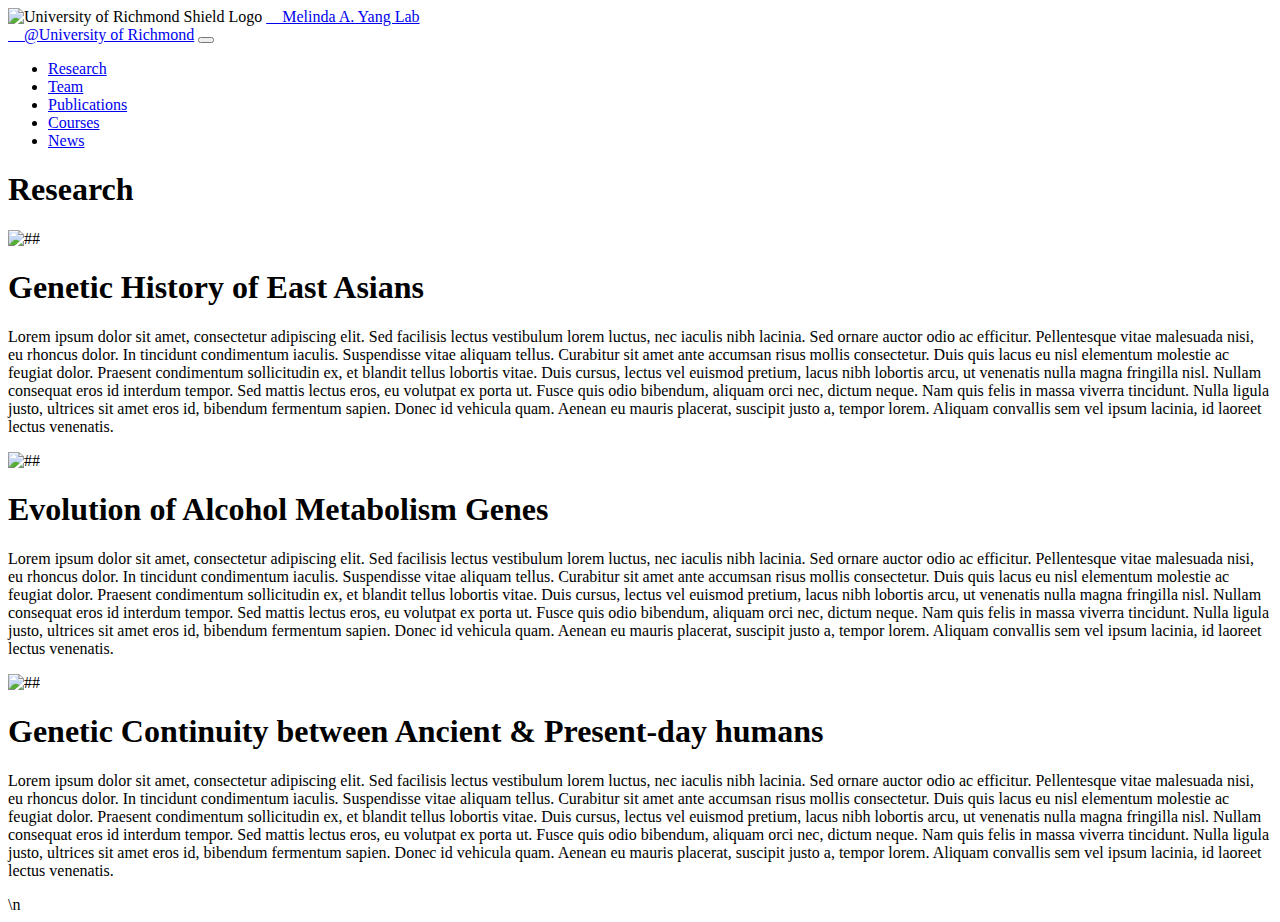
==== index.html @ 350a3ba8 "Update index.html" ====
<!doctype html><html lang="en"><head><meta charset="utf-8"><meta name="viewport" content="width=device-width, initial-scale=1"><link rel="stylesheet" href="custom.a1bb2c8f.css"><link rel="preconnect" href="https://fonts.googleapis.com"><link rel="preconnect" href="https://fonts.gstatic.com" crossorigin><link href="https://fonts.googleapis.com/css2?family=Rokkitt:wght@400;700&display=swap" rel="stylesheet"></head><body> <div> <nav class="border-bottom navbar navbar-dark navbar-expand-xl px-2 py-4"> <div class="container-fluid"> <img src="shield_richmond.0bb949ae.svg" alt="University of Richmond Shield Logo" width="75" height="89" viewBox="0 0 75 89" fill="none"> <a class="fs-3 navbar-brand" href="index.html">&nbsp &nbsp Melinda A. Yang Lab<br>&nbsp &nbsp @University of Richmond</a> <button class="navbar-toggler" type="button" data-bs-toggle="collapse" data-bs-target="#navbarNav" aria-controls="navbarNav" aria-expanded="false" aria-label="Toggle navigation"> <span class="navbar-toggler-icon"></span> </button> <div class="collapse justify-content-end navbar-collapse" id="navbarNav"> <ul class="fs-3 navbar-nav"> <li class="nav-item"> <a class="active nav-link" aria-current="page" href="Index.html">Research</a> </li> <li class="nav-item"> <a class="nav-link" href="2Team.html">Team</a> </li> <li class="nav-item"> <a class="nav-link" href="3Publications.html">Publications</a> </li> <li class="nav-item"> <a class="nav-link" href="4Courses.html">Courses</a> </li> <li class="nav-item"> <a class="nav-link" href="5News.html">News</a> </li> </ul> </div> </div> </nav> </div> <div class="container pagecontent"> <div class="container-fluid header"> <h1 class="fs-1 fw-bold my-5 text-center text-light"> Research </h1> </div> <div class="container-responsive"> <div class="row"> <div class="col m-3 mb-4 text-center"> <img src="sciencepaper.7ed7d123.jpeg" class="border border-2 border-light img-fluid mb-2 ResImg" alt="##"> </div> <div class="col-lg"> <h1 class="fs-3 mb-4 text-center text-light"> Genetic History of East Asians </h1> <p class="text-light"> Lorem ipsum dolor sit amet, consectetur adipiscing elit. Sed facilisis lectus vestibulum lorem luctus, nec iaculis nibh lacinia. Sed ornare auctor odio ac efficitur. Pellentesque vitae malesuada nisi, eu rhoncus dolor. In tincidunt condimentum iaculis. Suspendisse vitae aliquam tellus. Curabitur sit amet ante accumsan risus mollis consectetur. Duis quis lacus eu nisl elementum molestie ac feugiat dolor. Praesent condimentum sollicitudin ex, et blandit tellus lobortis vitae. Duis cursus, lectus vel euismod pretium, lacus nibh lobortis arcu, ut venenatis nulla magna fringilla nisl. Nullam consequat eros id interdum tempor. Sed mattis lectus eros, eu volutpat ex porta ut. Fusce quis odio bibendum, aliquam orci nec, dictum neque. Nam quis felis in massa viverra tincidunt. Nulla ligula justo, ultrices sit amet eros id, bibendum fermentum sapien. Donec id vehicula quam. Aenean eu mauris placerat, suscipit justo a, tempor lorem. Aliquam convallis sem vel ipsum lacinia, id laoreet lectus venenatis. </p> </div> </div> </div> <div class="container-responsive mb-4 text-center"> <div class="row"> <div class="col m-3"> <img src="studentposter.7633c0f5.jpg" class="border border-2 border-light img-fluid mb-2 ResImg text-start" alt="##"> </div> <div class="col-lg order-lg-first"> <h1 class="fs-3 mb-4 text-center text-light"> Evolution of Alcohol Metabolism Genes </h1> <p class="text-light"> Lorem ipsum dolor sit amet, consectetur adipiscing elit. Sed facilisis lectus vestibulum lorem luctus, nec iaculis nibh lacinia. Sed ornare auctor odio ac efficitur. Pellentesque vitae malesuada nisi, eu rhoncus dolor. In tincidunt condimentum iaculis. Suspendisse vitae aliquam tellus. Curabitur sit amet ante accumsan risus mollis consectetur. Duis quis lacus eu nisl elementum molestie ac feugiat dolor. Praesent condimentum sollicitudin ex, et blandit tellus lobortis vitae. Duis cursus, lectus vel euismod pretium, lacus nibh lobortis arcu, ut venenatis nulla magna fringilla nisl. Nullam consequat eros id interdum tempor. Sed mattis lectus eros, eu volutpat ex porta ut. Fusce quis odio bibendum, aliquam orci nec, dictum neque. Nam quis felis in massa viverra tincidunt. Nulla ligula justo, ultrices sit amet eros id, bibendum fermentum sapien. Donec id vehicula quam. Aenean eu mauris placerat, suscipit justo a, tempor lorem. Aliquam convallis sem vel ipsum lacinia, id laoreet lectus venenatis. </p> </div> </div> </div> <div class="contcontainer-responsive"> <div class="row"> <div class="col m-3 text-center"> <img src="LectureFlyer.abf2ff5b.jpg" class="border border-2 border-light img-fluid mb-2 ResImg" alt="##"> </div> <div class="col-lg"> <h1 class="fs-3 mb-3 text-center text-light"> Genetic Continuity between Ancient & Present-day humans </h1> <p class="text-light"> Lorem ipsum dolor sit amet, consectetur adipiscing elit. Sed facilisis lectus vestibulum lorem luctus, nec iaculis nibh lacinia. Sed ornare auctor odio ac efficitur. Pellentesque vitae malesuada nisi, eu rhoncus dolor. In tincidunt condimentum iaculis. Suspendisse vitae aliquam tellus. Curabitur sit amet ante accumsan risus mollis consectetur. Duis quis lacus eu nisl elementum molestie ac feugiat dolor. Praesent condimentum sollicitudin ex, et blandit tellus lobortis vitae. Duis cursus, lectus vel euismod pretium, lacus nibh lobortis arcu, ut venenatis nulla magna fringilla nisl. Nullam consequat eros id interdum tempor. Sed mattis lectus eros, eu volutpat ex porta ut. Fusce quis odio bibendum, aliquam orci nec, dictum neque. Nam quis felis in massa viverra tincidunt. Nulla ligula justo, ultrices sit amet eros id, bibendum fermentum sapien. Donec id vehicula quam. Aenean eu mauris placerat, suscipit justo a, tempor lorem. Aliquam convallis sem vel ipsum lacinia, id laoreet lectus venenatis. </p> </div> </div> </div> </div> <script src="src.332b808c.js"></script> </body></html>
\n
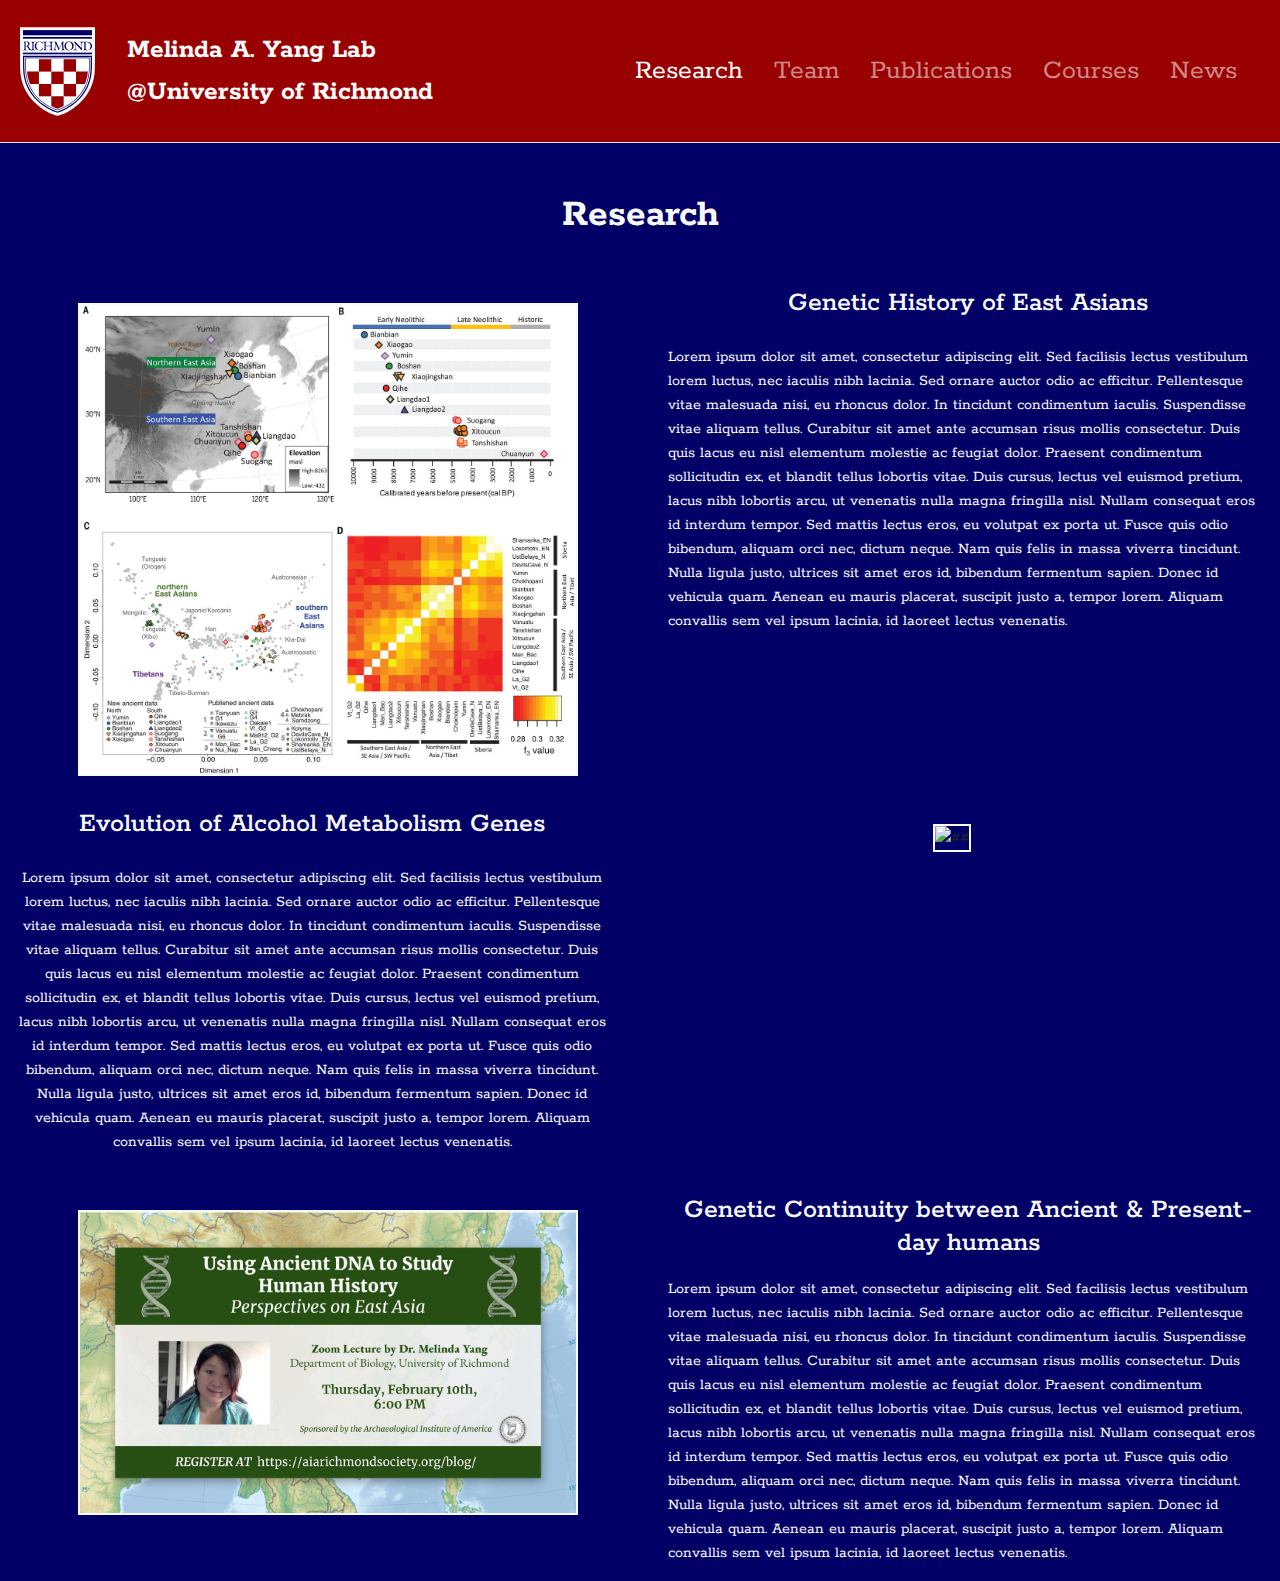
==== commit 4c435a99: "Add files via upload" ====
--- a/index.html
+++ b/index.html
@@ -1,2 +1 @@
-<!doctype html><html lang="en"><head><meta charset="utf-8"><meta name="viewport" content="width=device-width, initial-scale=1"><link rel="stylesheet" href="custom.a1bb2c8f.css"><link rel="preconnect" href="https://fonts.googleapis.com"><link rel="preconnect" href="https://fonts.gstatic.com" crossorigin><link href="https://fonts.googleapis.com/css2?family=Rokkitt:wght@400;700&display=swap" rel="stylesheet"></head><body> <div> <nav class="border-bottom navbar navbar-dark navbar-expand-xl px-2 py-4"> <div class="container-fluid"> <img src="shield_richmond.0bb949ae.svg" alt="University of Richmond Shield Logo" width="75" height="89" viewBox="0 0 75 89" fill="none"> <a class="fs-3 navbar-brand" href="index.html">&nbsp &nbsp Melinda A. Yang Lab<br>&nbsp &nbsp @University of Richmond</a> <button class="navbar-toggler" type="button" data-bs-toggle="collapse" data-bs-target="#navbarNav" aria-controls="navbarNav" aria-expanded="false" aria-label="Toggle navigation"> <span class="navbar-toggler-icon"></span> </button> <div class="collapse justify-content-end navbar-collapse" id="navbarNav"> <ul class="fs-3 navbar-nav"> <li class="nav-item"> <a class="active nav-link" aria-current="page" href="Index.html">Research</a> </li> <li class="nav-item"> <a class="nav-link" href="2Team.html">Team</a> </li> <li class="nav-item"> <a class="nav-link" href="3Publications.html">Publications</a> </li> <li class="nav-item"> <a class="nav-link" href="4Courses.html">Courses</a> </li> <li class="nav-item"> <a class="nav-link" href="5News.html">News</a> </li> </ul> </div> </div> </nav> </div> <div class="container pagecontent"> <div class="container-fluid header"> <h1 class="fs-1 fw-bold my-5 text-center text-light"> Research </h1> </div> <div class="container-responsive"> <div class="row"> <div class="col m-3 mb-4 text-center"> <img src="sciencepaper.7ed7d123.jpeg" class="border border-2 border-light img-fluid mb-2 ResImg" alt="##"> </div> <div class="col-lg"> <h1 class="fs-3 mb-4 text-center text-light"> Genetic History of East Asians </h1> <p class="text-light"> Lorem ipsum dolor sit amet, consectetur adipiscing elit. Sed facilisis lectus vestibulum lorem luctus, nec iaculis nibh lacinia. Sed ornare auctor odio ac efficitur. Pellentesque vitae malesuada nisi, eu rhoncus dolor. In tincidunt condimentum iaculis. Suspendisse vitae aliquam tellus. Curabitur sit amet ante accumsan risus mollis consectetur. Duis quis lacus eu nisl elementum molestie ac feugiat dolor. Praesent condimentum sollicitudin ex, et blandit tellus lobortis vitae. Duis cursus, lectus vel euismod pretium, lacus nibh lobortis arcu, ut venenatis nulla magna fringilla nisl. Nullam consequat eros id interdum tempor. Sed mattis lectus eros, eu volutpat ex porta ut. Fusce quis odio bibendum, aliquam orci nec, dictum neque. Nam quis felis in massa viverra tincidunt. Nulla ligula justo, ultrices sit amet eros id, bibendum fermentum sapien. Donec id vehicula quam. Aenean eu mauris placerat, suscipit justo a, tempor lorem. Aliquam convallis sem vel ipsum lacinia, id laoreet lectus venenatis. </p> </div> </div> </div> <div class="container-responsive mb-4 text-center"> <div class="row"> <div class="col m-3"> <img src="studentposter.7633c0f5.jpg" class="border border-2 border-light img-fluid mb-2 ResImg text-start" alt="##"> </div> <div class="col-lg order-lg-first"> <h1 class="fs-3 mb-4 text-center text-light"> Evolution of Alcohol Metabolism Genes </h1> <p class="text-light"> Lorem ipsum dolor sit amet, consectetur adipiscing elit. Sed facilisis lectus vestibulum lorem luctus, nec iaculis nibh lacinia. Sed ornare auctor odio ac efficitur. Pellentesque vitae malesuada nisi, eu rhoncus dolor. In tincidunt condimentum iaculis. Suspendisse vitae aliquam tellus. Curabitur sit amet ante accumsan risus mollis consectetur. Duis quis lacus eu nisl elementum molestie ac feugiat dolor. Praesent condimentum sollicitudin ex, et blandit tellus lobortis vitae. Duis cursus, lectus vel euismod pretium, lacus nibh lobortis arcu, ut venenatis nulla magna fringilla nisl. Nullam consequat eros id interdum tempor. Sed mattis lectus eros, eu volutpat ex porta ut. Fusce quis odio bibendum, aliquam orci nec, dictum neque. Nam quis felis in massa viverra tincidunt. Nulla ligula justo, ultrices sit amet eros id, bibendum fermentum sapien. Donec id vehicula quam. Aenean eu mauris placerat, suscipit justo a, tempor lorem. Aliquam convallis sem vel ipsum lacinia, id laoreet lectus venenatis. </p> </div> </div> </div> <div class="contcontainer-responsive"> <div class="row"> <div class="col m-3 text-center"> <img src="LectureFlyer.abf2ff5b.jpg" class="border border-2 border-light img-fluid mb-2 ResImg" alt="##"> </div> <div class="col-lg"> <h1 class="fs-3 mb-3 text-center text-light"> Genetic Continuity between Ancient & Present-day humans </h1> <p class="text-light"> Lorem ipsum dolor sit amet, consectetur adipiscing elit. Sed facilisis lectus vestibulum lorem luctus, nec iaculis nibh lacinia. Sed ornare auctor odio ac efficitur. Pellentesque vitae malesuada nisi, eu rhoncus dolor. In tincidunt condimentum iaculis. Suspendisse vitae aliquam tellus. Curabitur sit amet ante accumsan risus mollis consectetur. Duis quis lacus eu nisl elementum molestie ac feugiat dolor. Praesent condimentum sollicitudin ex, et blandit tellus lobortis vitae. Duis cursus, lectus vel euismod pretium, lacus nibh lobortis arcu, ut venenatis nulla magna fringilla nisl. Nullam consequat eros id interdum tempor. Sed mattis lectus eros, eu volutpat ex porta ut. Fusce quis odio bibendum, aliquam orci nec, dictum neque. Nam quis felis in massa viverra tincidunt. Nulla ligula justo, ultrices sit amet eros id, bibendum fermentum sapien. Donec id vehicula quam. Aenean eu mauris placerat, suscipit justo a, tempor lorem. Aliquam convallis sem vel ipsum lacinia, id laoreet lectus venenatis. </p> </div> </div> </div> </div> <script src="src.332b808c.js"></script> </body></html>
-\n
+<!doctype html><html lang="en"><head><meta charset="utf-8"><meta name="viewport" content="width=device-width, initial-scale=1"><link rel="stylesheet" href="custom.a1bb2c8f.css"><link rel="preconnect" href="https://fonts.googleapis.com"><link rel="preconnect" href="https://fonts.gstatic.com" crossorigin><link href="https://fonts.googleapis.com/css2?family=Rokkitt:wght@400;700&display=swap" rel="stylesheet"></head><body> <div> <nav class="border-bottom navbar navbar-dark navbar-expand-xl px-2 py-4"> <div class="container-fluid"> <img class="d-md-block d-none" src="shield_richmond.0bb949ae.svg" alt="University of Richmond Shield Logo" width="75" height="89" viewBox="0 0 75 89" fill="none"> <a class="fs-3 navbar-brand" href="index.html">&nbsp &nbsp Melinda A. Yang Lab<br>&nbsp &nbsp @University of Richmond</a> <button class="navbar-toggler" type="button" data-bs-toggle="collapse" data-bs-target="#navbarNav" aria-controls="navbarNav" aria-expanded="false" aria-label="Toggle navigation"> <span class="navbar-toggler-icon"></span> </button> <div class="collapse justify-content-end navbar-collapse text-center" id="navbarNav"> <ul class="fs-3 navbar-nav"> <li class="nav-item"> <a class="active nav-link" aria-current="page" href="Index.html">Research</a> </li> <li class="nav-item"> <a class="nav-link" href="2Team.html">Team</a> </li> <li class="nav-item"> <a class="nav-link" href="3Publications.html">Publications</a> </li> <li class="nav-item"> <a class="nav-link" href="4Courses.html">Courses</a> </li> <li class="nav-item"> <a class="nav-link" href="5News.html">News</a> </li> </ul> </div> </div> </nav> </div> <div class="container pagecontent"> <div class="container-fluid header"> <h1 class="fs-1 fw-bold my-5 text-center text-light"> Research </h1> </div> <div class="container-responsive"> <div class="row"> <div class="col m-3 mb-4 text-center"> <img src="sciencepaper.7ed7d123.jpeg" class="border border-2 border-light img-fluid mb-2 ResImg" alt="##"> </div> <div class="col-lg"> <h1 class="fs-3 mb-4 text-center text-light"> Genetic History of East Asians </h1> <p class="text-light"> Lorem ipsum dolor sit amet, consectetur adipiscing elit. Sed facilisis lectus vestibulum lorem luctus, nec iaculis nibh lacinia. Sed ornare auctor odio ac efficitur. Pellentesque vitae malesuada nisi, eu rhoncus dolor. In tincidunt condimentum iaculis. Suspendisse vitae aliquam tellus. Curabitur sit amet ante accumsan risus mollis consectetur. Duis quis lacus eu nisl elementum molestie ac feugiat dolor. Praesent condimentum sollicitudin ex, et blandit tellus lobortis vitae. Duis cursus, lectus vel euismod pretium, lacus nibh lobortis arcu, ut venenatis nulla magna fringilla nisl. Nullam consequat eros id interdum tempor. Sed mattis lectus eros, eu volutpat ex porta ut. Fusce quis odio bibendum, aliquam orci nec, dictum neque. Nam quis felis in massa viverra tincidunt. Nulla ligula justo, ultrices sit amet eros id, bibendum fermentum sapien. Donec id vehicula quam. Aenean eu mauris placerat, suscipit justo a, tempor lorem. Aliquam convallis sem vel ipsum lacinia, id laoreet lectus venenatis. </p> </div> </div> </div> <div class="container-responsive mb-4 text-center"> <div class="row"> <div class="col m-3"> <img src="studentposter.7633c0f5.jpg" class="border border-2 border-light img-fluid mb-2 ResImg text-start" alt="##"> </div> <div class="col-lg order-lg-first"> <h1 class="fs-3 mb-4 text-center text-light"> Evolution of Alcohol Metabolism Genes </h1> <p class="text-light"> Lorem ipsum dolor sit amet, consectetur adipiscing elit. Sed facilisis lectus vestibulum lorem luctus, nec iaculis nibh lacinia. Sed ornare auctor odio ac efficitur. Pellentesque vitae malesuada nisi, eu rhoncus dolor. In tincidunt condimentum iaculis. Suspendisse vitae aliquam tellus. Curabitur sit amet ante accumsan risus mollis consectetur. Duis quis lacus eu nisl elementum molestie ac feugiat dolor. Praesent condimentum sollicitudin ex, et blandit tellus lobortis vitae. Duis cursus, lectus vel euismod pretium, lacus nibh lobortis arcu, ut venenatis nulla magna fringilla nisl. Nullam consequat eros id interdum tempor. Sed mattis lectus eros, eu volutpat ex porta ut. Fusce quis odio bibendum, aliquam orci nec, dictum neque. Nam quis felis in massa viverra tincidunt. Nulla ligula justo, ultrices sit amet eros id, bibendum fermentum sapien. Donec id vehicula quam. Aenean eu mauris placerat, suscipit justo a, tempor lorem. Aliquam convallis sem vel ipsum lacinia, id laoreet lectus venenatis. </p> </div> </div> </div> <div class="contcontainer-responsive"> <div class="row"> <div class="col m-3 text-center"> <img src="LectureFlyer.abf2ff5b.jpg" class="border border-2 border-light img-fluid mb-2 ResImg" alt="##"> </div> <div class="col-lg"> <h1 class="fs-3 mb-3 text-center text-light"> Genetic Continuity between Ancient & Present-day humans </h1> <p class="text-light"> Lorem ipsum dolor sit amet, consectetur adipiscing elit. Sed facilisis lectus vestibulum lorem luctus, nec iaculis nibh lacinia. Sed ornare auctor odio ac efficitur. Pellentesque vitae malesuada nisi, eu rhoncus dolor. In tincidunt condimentum iaculis. Suspendisse vitae aliquam tellus. Curabitur sit amet ante accumsan risus mollis consectetur. Duis quis lacus eu nisl elementum molestie ac feugiat dolor. Praesent condimentum sollicitudin ex, et blandit tellus lobortis vitae. Duis cursus, lectus vel euismod pretium, lacus nibh lobortis arcu, ut venenatis nulla magna fringilla nisl. Nullam consequat eros id interdum tempor. Sed mattis lectus eros, eu volutpat ex porta ut. Fusce quis odio bibendum, aliquam orci nec, dictum neque. Nam quis felis in massa viverra tincidunt. Nulla ligula justo, ultrices sit amet eros id, bibendum fermentum sapien. Donec id vehicula quam. Aenean eu mauris placerat, suscipit justo a, tempor lorem. Aliquam convallis sem vel ipsum lacinia, id laoreet lectus venenatis. </p> </div> </div> </div> </div> <script src="src.332b808c.js"></script> </body></html>